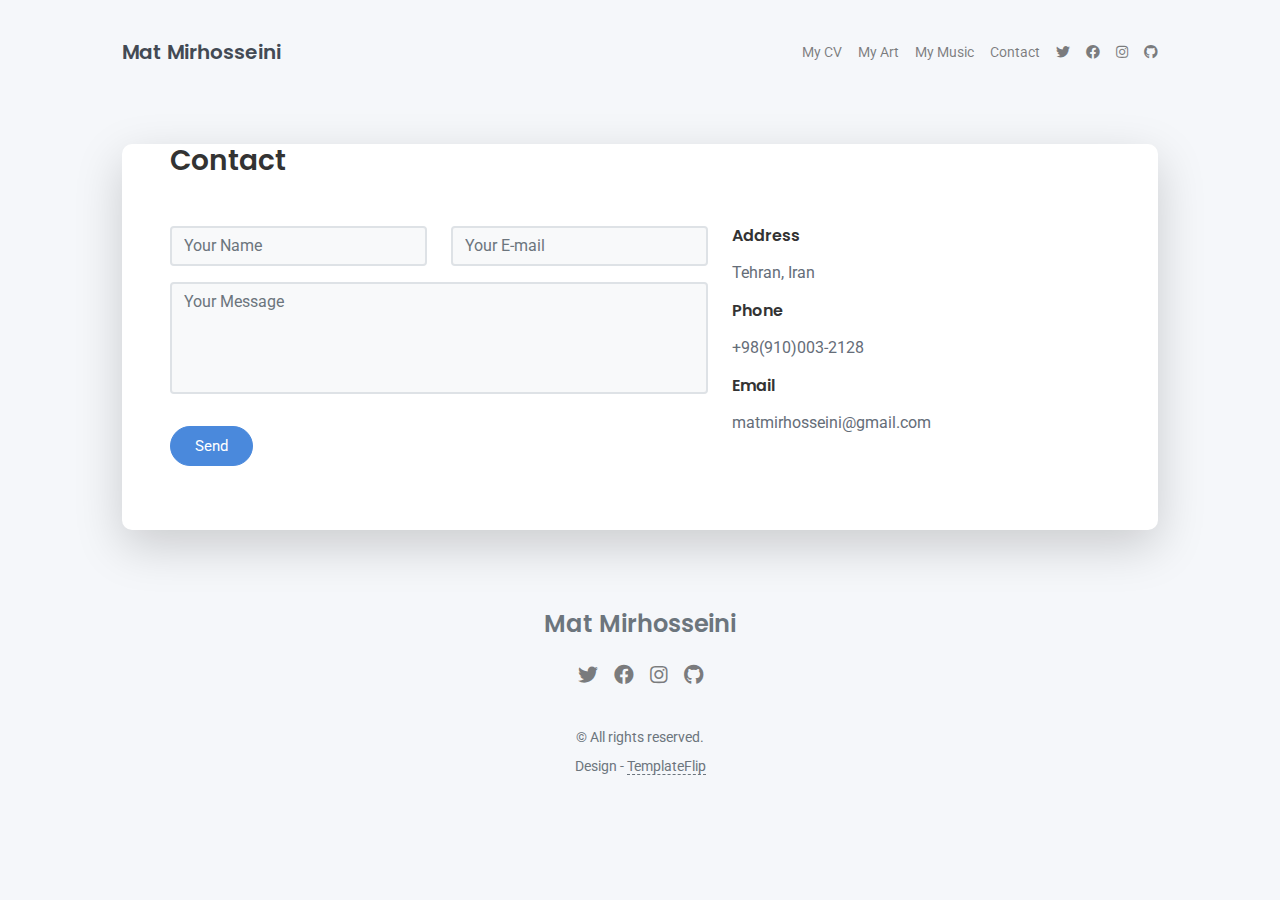
==== Contact.html @ d9cb6f6c "Update and rename contact4.html to Contact.html" ====
<!DOCTYPE html>
<html lang="en-US">
  <head>
    <meta charset="UTF-8">
    <meta http-equiv="X-UA-Compatible" content="IE=edge">
    <meta name="viewport" content="width=device-width, initial-scale=1">
    <title>Mat Mirhosseini</title>
    <link rel="preconnect" href="https://fonts.gstatic.com" crossorigin="crossorigin"/>
    <link rel="preload" as="style" href="https://fonts.googleapis.com/css2?family=Poppins:wght@600&amp;family=Roboto:wght@300;400;500;700&amp;display=swap"/>
    <link rel="stylesheet" href="https://fonts.googleapis.com/css2?family=Poppins:wght@600&amp;family=Roboto:wght@300;400;500;700&amp;display=swap" media="print" onload="this.media='all'"/>
    <noscript>
      <link rel="stylesheet" href="https://fonts.googleapis.com/css2?family=Poppins:wght@600&amp;family=Roboto:wght@300;400;500;700&amp;display=swap"/>
    </noscript>
    <link href="css/font-awesome/css/all.min.css?ver=1.2.0" rel="stylesheet">
    <link href="css/bootstrap.min.css?ver=1.2.0" rel="stylesheet">
    <link href="css/aos.css?ver=1.2.0" rel="stylesheet">
    <link href="css/main.css?ver=1.2.0" rel="stylesheet">
    <style>
      /* Smaller text for navigation links */
      header .nav-link {
        font-size: 14px; /* Adjust this value to make the text smaller */
      }
      /* Consistent styling for headers */
      h2, h3 {
        color: #333; /* Dark gray for better readability */
      }
      .section-subtext {
        text-align: center;
        font-size: 16px;
        color: #777; /* Light gray for subtext */
        margin-bottom: 30px;
      }
      /* Spacing for the contact section */
      .contant-section {
        margin-top: 40px; /* Add space above the contact section */
      }
      .contant-section h2 {
        margin-bottom: 20px; /* Add space below the contact header */
      }
      /* Add shadow effect to the cover */
      .cover {
        box-shadow: 0 0.5rem 1rem rgba(0, 0, 0, 0.15); /* Bootstrap's shadow-lg effect */
      }
    </style>
    <noscript>
      <style type="text/css">
        [data-aos] {
            opacity: 1 !important;
            transform: translate(0) scale(1) !important;
        }
      </style>
    </noscript>
  </head>
  <body id="top">
    <header class="d-print-none">
      <div class="container text-center text-lg-left">
        <div class="py-3 clearfix">
          <h1 class="site-title mb-0">Mat Mirhosseini</h1>
          <div class="site-nav">
            <nav role="navigation">
              <ul class="nav justify-content-center">
                <li class="nav-item"><a class="nav-link" href="index.html">My CV</a></li>
                <li class="nav-item"><a class="nav-link" href="index2.html">My Art</a></li>
                <li class="nav-item"><a class="nav-link" href="MyMusic.html">My Music</a></li>
                <li class="nav-item"><a class="nav-link" href="Contact.html">Contact</a></li>
                <li class="nav-item"><a class="nav-link" href="https://twitter.com/matmirhosseini" title="Twitter"><i class="fab fa-twitter"></i><span class="menu-title sr-only">Twitter</span></a></li>
                <li class="nav-item"><a class="nav-link" href="https://www.facebook.com/profile.php?id=61568136706109" title="Facebook"><i class="fab fa-facebook"></i><span class="menu-title sr-only">Facebook</span></a></li>
                <li class="nav-item"><a class="nav-link" href="https://www.instagram.com/matmirhosseini" title="Instagram"><i class="fab fa-instagram"></i><span class="menu-title sr-only">Instagram</span></a></li>
                <li class="nav-item"><a class="nav-link" href="https://github.com/matmirhosseini" title="Github"><i class="fab fa-github"></i><span class="menu-title sr-only">Github</span></a></li>
              </ul>
            </nav>
          </div>
        </div>
      </div>
    </header>
    
    <div class="page-content">
      <div class="container">
        <div class="cover shadow-lg bg-white"> <!-- Added shadow-lg and bg-white -->
          <div class="contant-section px-3 px-lg-4 pb-4" id="contact">
            <h2 class="h3 text mb-3">Contact</h2>
            <div class="row">
              <div class="col-md-7 d-print-none">
                <div class="my-2">
                  <form action="https://formspree.io/f/xjkvrkpl" method="POST">
                    <div class="row">
                      <div class="col-6">
                        <input class="form-control" type="text" id="name" name="name" placeholder="Your Name" required>
                      </div>
                      <div class="col-6">
                        <input class="form-control" type="email" id="email" name="_replyto" placeholder="Your E-mail" required>
                      </div>
                    </div>
                    <div class="form-group my-2">
                      <textarea class="form-control" style="resize: none;" id="message" name="message" rows="4" placeholder="Your Message" required></textarea>
                    </div>
                    <button class="btn btn-primary mt-2" type="submit">Send</button>
                  </form>
                </div>
              </div>
              <div class="col">
                <div class="mt-2">
                  <h3 class="h6">Address</h3>
                  <div class="pb-2 text-secondary">Tehran, Iran</div>
                  <h3 class="h6">Phone</h3>
                  <div class="pb-2 text-secondary">+98(910)003-2128</div>
                  <h3 class="h6">Email</h3>
                  <div class="pb-2 text-secondary">matmirhosseini@gmail.com</div>
                </div>
              </div>
              <div class="col d-none d-print-block">
                <div class="mt-2">
                  <div>
                    <div class="mb-2">
                      <div class="text-dark"><i class="fab fa-twitter mr-1"></i><span>https://twitter.com/matmirhosseini</span></div>
                    </div>
                    <div class="mb-2">
                      <div class="text-dark"><i class="fab fa-facebook mr-1"></i><span>https://www.facebook.com/profile.php?id=61568136706109</span></div>
                    </div>
                    <div class="mb-2">
                      <div class="text-dark"><i class="fab fa-instagram mr-1"></i><span>https://www.instagram.com/matmirhosseini</span></div>
                    </div>
                    <div class="mb-2">
                      <div class="text-dark"><i class="fab fa-github mr-1"></i><span>https://github.com/matmirhosseini</span></div>
                    </div>
                  </div>
                </div>
              </div>
            </div>
          </div>
        </div>
      </div>
    </div>
    <footer class="pt-4 pb-4 text-muted text-center d-print-none">
      <div class="container">
        <div class="my-3">
          <div class="h4">Mat Mirhosseini</div>
          <div class="footer-nav">
            <nav role="navigation">
              <ul class="nav justify-content-center">
                <li class="nav-item"><a class="nav-link" href="https://twitter.com/matmirhosseini" title="Twitter"><i class="fab fa-twitter"></i><span class="menu-title sr-only">Twitter</span></a></li>
                <li class="nav-item"><a class="nav-link" href="https://www.facebook.com/profile.php?id=61568136706109" title="Facebook"><i class="fab fa-facebook"></i><span class="menu-title sr-only">Facebook</span></a></li>
                <li class="nav-item"><a class="nav-link" href="https://www.instagram.com/matmirhosseini" title="Instagram"><i class="fab fa-instagram"></i><span class="menu-title sr-only">Instagram</span></a></li>
                <li class="nav-item"><a class="nav-link" href="https://github.com/matmirhosseini" title="Github"><i class="fab fa-github"></i><span class="menu-title sr-only">Github</span></a></li>
              </ul>
            </nav>
          </div>
        </div>
        <div class="text-small">
          <div class="mb-1">&copy; All rights reserved.</div>
          <div>Design - <a href="https://templateflip.com/" target="_blank">TemplateFlip</a></div>
        </div>
      </div>
    </footer>
    <script src="scripts/bootstrap.bundle.min.js?ver=1.2.0"></script>
    <script src="scripts/aos.js?ver=1.2.0"></script>
    <script src="scripts/main.js?ver=1.2.0"></script>
  </body>
</html>
---- css/main.css ----
/* Buttons */
/* Inputs */
/* Timeline custom component */
.timeline {
  border-left: 2px solid #E6E9ED;
  padding: 1rem 0; }

.timeline-card {
  position: relative;
  margin-left: 31px;
  border-left: 2px solid;
  margin-bottom: 2rem; }

.timeline-card:last-child {
  margin-bottom: 1rem; }

.timeline-card:before {
  content: '';
  display: inline-block;
  position: absolute;
  background-color: #fff;
  border-radius: 10px;
  width: 12px;
  height: 12px;
  top: 20px;
  left: -41px;
  border: 2px solid;
  z-index: 2; }

.timeline-card:after {
  content: '';
  display: inline-block;
  position: absolute;
  background-color: currentColor;
  width: 29px;
  height: 2px;
  top: 25px;
  left: -29px;
  z-index: 1; }

.timeline-card-primary {
  border-left-color: #4A89DC; }

.timeline-card-primary:before {
  border-color: #4A89DC; }

.timeline-card-primary:after {
  background-color: #4A89DC; }

.timeline-card-success {
  border-left-color: #37BC9B; }

.timeline-card-success:before {
  border-color: #37BC9B; }

.timeline-card-success:after {
  background-color: #37BC9B; }

html {
  scroll-behavior: smooth; }

.site-title {
  font-size: 1.25rem;
  line-height: 2.5rem; }

.nav-link {
  padding: 0;
  font-size: 1.25rem;
  line-height: 2.5rem;
  color: rgba(0, 0, 0, 0.5); }

.nav-link:hover,
.nav-link:focus,
.active .nav-link {
  color: rgba(0, 0, 0, 0.8); }

.nav-item + .nav-item {
  margin-left: 1rem; }

.cover {
  border-radius: 10px; }

.cover-bg {
  background-color: #4A89DC;
  background-image: url("data:image/svg+xml,%3Csvg xmlns='http://www.w3.org/2000/svg' width='100' height='100' viewBox='0 0 100 100'%3E%3Cg fill-rule='evenodd'%3E%3Cg fill='%23ffffff' fill-opacity='0.12'%3E%3Cpath opacity='.5' d='M96 [base64] 0v-9h-9v9h9zm-10 0v-9h-9v9h9zm-10 0v-9h-9v9h9zm-10 0v-9h-9v9h9zm-10 0v-9h-9v9h9zm-10 0v-9h-9v9h9zm-10 0v-9h-9v9h9zm-10 0v-9h-9v9h9zm-9-10h9v-9h-9v9zm10 0h9v-9h-9v9zm10 0h9v-9h-9v9zm10 0h9v-9h-9v9zm10 0h9v-9h-9v9zm10 0h9v-9h-9v9zm10 0h9v-9h-9v9zm10 0h9v-9h-9v9zm9-10v-9h-9v9h9zm-10 0v-9h-9v9h9zm-10 0v-9h-9v9h9zm-10 0v-9h-9v9h9zm-10 0v-9h-9v9h9zm-10 0v-9h-9v9h9zm-10 0v-9h-9v9h9zm-10 0v-9h-9v9h9zm-9-10h9v-9h-9v9zm10 0h9v-9h-9v9zm10 0h9v-9h-9v9zm10 0h9v-9h-9v9zm10 0h9v-9h-9v9zm10 0h9v-9h-9v9zm10 0h9v-9h-9v9zm10 0h9v-9h-9v9z'/%3E%3Cpath d='M6 5V0H5v5H0v1h5v94h1V6h94V5H6z'/%3E%3C/g%3E%3C/g%3E%3C/svg%3E");
  border-radius: 10px 10px 0 0; }

.avatar {
  max-width: 216px;
  max-height: 216px;
  margin-top: 20px;
  text-align: center;
  margin-left: auto;
  margin-right: auto; }

.avatar img {
  /* Safari 6.0 - 9.0 */
  filter: grayscale(100%); }

footer a:not(.nav-link) {
  color: inherit;
  border-bottom: 1px dashed;
  text-decoration: none;
  cursor: pointer; }

/* Custom CSS for controlling the carousel images' size */
.carousel-inner img {
  max-height: 300px;  /* Adjust height to make images smaller */
  object-fit: cover;  /* Ensure images cover the space without distortion */
}

@media (min-width: 48em) {
  .site-title {
    float: left; }
  .site-nav {
    float: right; }
  .avatar {
    margin-bottom: -80px;
    margin-left: 0; } }

@media print {
  body {
    background-color: #fff; }
  .container {
    width: auto;
    max-width: 100%;
    padding: 0; }
  .cover, .cover-bg {
    border-radius: 0; }
  .cover.shadow-lg {
    box-shadow: none !important; }
  .cover-bg {
    padding: 5rem !important;
    padding-bottom: 10px !important; }
  .avatar {
    margin-top: -10px; }
  .about-section {
    padding: 6.5rem 5rem 2rem !important; }
  .skills-section,
  .work-experience-section,
  .education-section,
  .contant-section {
    padding: 1.5rem 5rem 2rem !important; }
  .page-break {
    padding-top: 5rem;
    page-break-before: always; } }
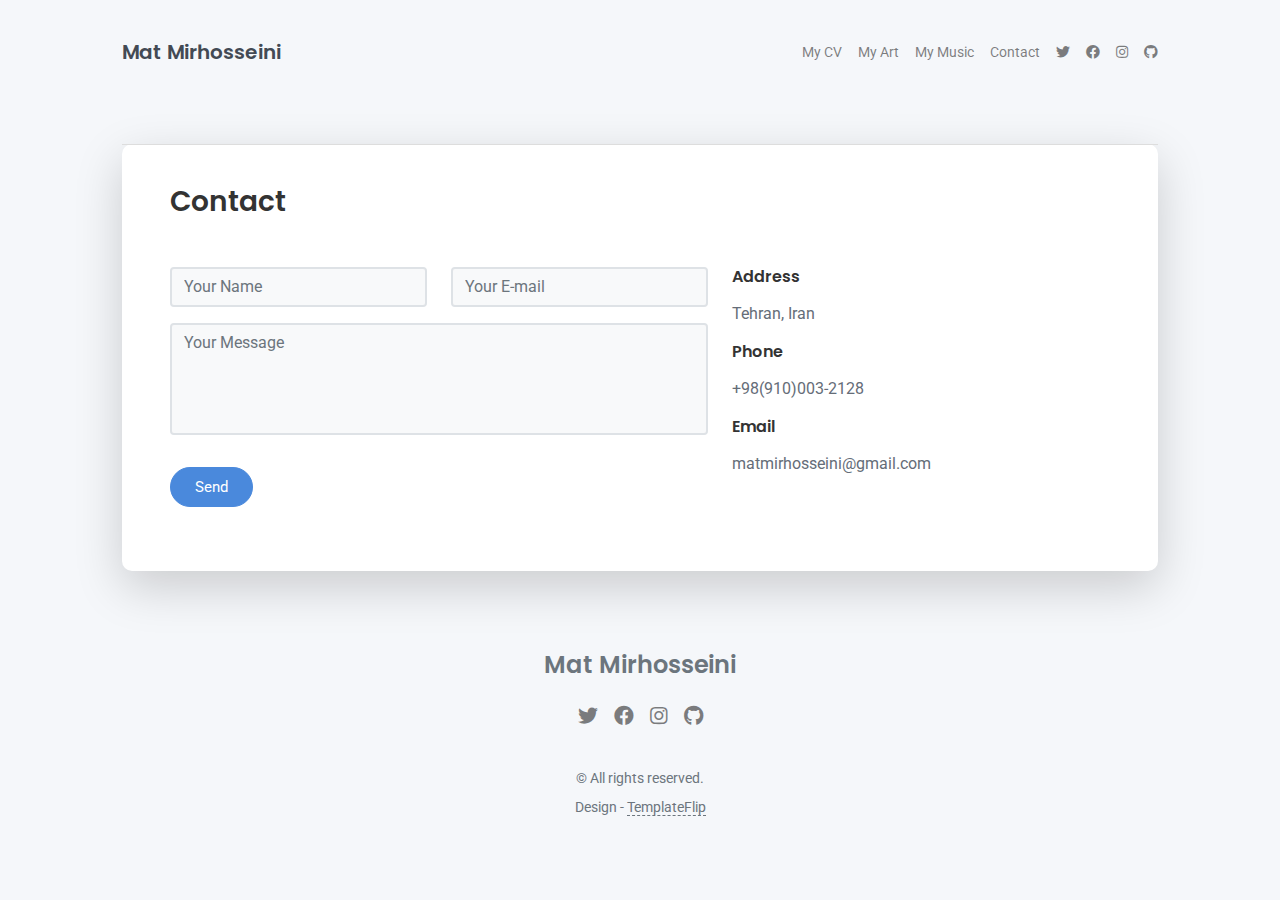
==== commit 0d67dacc: "Update Contact.html" ====
--- a/Contact.html
+++ b/Contact.html
@@ -29,6 +29,12 @@
         font-size: 16px;
         color: #777; /* Light gray for subtext */
         margin-bottom: 30px;
+      }
+      .section-divider {
+        width: 100%;
+        height: 1px;
+        background-color: #ddd;
+        margin: 40px 0;
       }
       /* Spacing for the contact section */
       .contant-section {
@@ -76,7 +82,8 @@
     
     <div class="page-content">
       <div class="container">
-        <div class="cover shadow-lg bg-white"> <!-- Added shadow-lg and bg-white -->
+        <div class="cover shadow-lg bg-white">
+          <div class="section-divider"></div>
           <div class="contant-section px-3 px-lg-4 pb-4" id="contact">
             <h2 class="h3 text mb-3">Contact</h2>
             <div class="row">
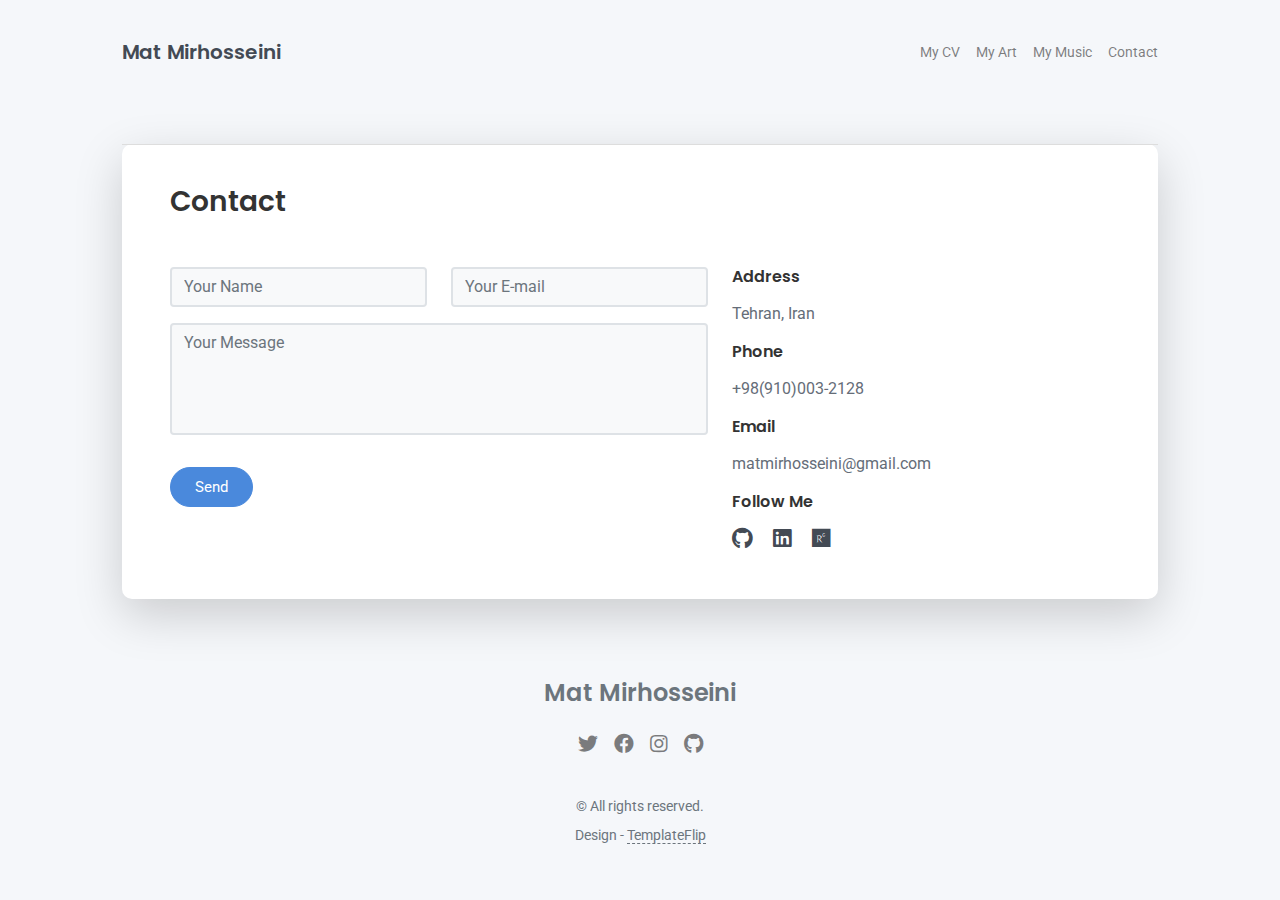
==== commit 2e65ce47: "Update Contact.html" ====
--- a/Contact.html
+++ b/Contact.html
@@ -69,10 +69,6 @@
                 <li class="nav-item"><a class="nav-link" href="index2.html">My Art</a></li>
                 <li class="nav-item"><a class="nav-link" href="MyMusic.html">My Music</a></li>
                 <li class="nav-item"><a class="nav-link" href="Contact.html">Contact</a></li>
-                <li class="nav-item"><a class="nav-link" href="https://twitter.com/matmirhosseini" title="Twitter"><i class="fab fa-twitter"></i><span class="menu-title sr-only">Twitter</span></a></li>
-                <li class="nav-item"><a class="nav-link" href="https://www.facebook.com/profile.php?id=61568136706109" title="Facebook"><i class="fab fa-facebook"></i><span class="menu-title sr-only">Facebook</span></a></li>
-                <li class="nav-item"><a class="nav-link" href="https://www.instagram.com/matmirhosseini" title="Instagram"><i class="fab fa-instagram"></i><span class="menu-title sr-only">Instagram</span></a></li>
-                <li class="nav-item"><a class="nav-link" href="https://github.com/matmirhosseini" title="Github"><i class="fab fa-github"></i><span class="menu-title sr-only">Github</span></a></li>
               </ul>
             </nav>
           </div>
@@ -84,57 +80,45 @@
       <div class="container">
         <div class="cover shadow-lg bg-white">
           <div class="section-divider"></div>
-          <div class="contant-section px-3 px-lg-4 pb-4" id="contact">
-            <h2 class="h3 text mb-3">Contact</h2>
-            <div class="row">
-              <div class="col-md-7 d-print-none">
-                <div class="my-2">
-                  <form action="https://formspree.io/f/xjkvrkpl" method="POST">
-                    <div class="row">
-                      <div class="col-6">
-                        <input class="form-control" type="text" id="name" name="name" placeholder="Your Name" required>
-                      </div>
-                      <div class="col-6">
-                        <input class="form-control" type="email" id="email" name="_replyto" placeholder="Your E-mail" required>
-                      </div>
-                    </div>
-                    <div class="form-group my-2">
-                      <textarea class="form-control" style="resize: none;" id="message" name="message" rows="4" placeholder="Your Message" required></textarea>
-                    </div>
-                    <button class="btn btn-primary mt-2" type="submit">Send</button>
-                  </form>
-                </div>
-              </div>
-              <div class="col">
-                <div class="mt-2">
-                  <h3 class="h6">Address</h3>
-                  <div class="pb-2 text-secondary">Tehran, Iran</div>
-                  <h3 class="h6">Phone</h3>
-                  <div class="pb-2 text-secondary">+98(910)003-2128</div>
-                  <h3 class="h6">Email</h3>
-                  <div class="pb-2 text-secondary">matmirhosseini@gmail.com</div>
-                </div>
-              </div>
-              <div class="col d-none d-print-block">
-                <div class="mt-2">
-                  <div>
-                    <div class="mb-2">
-                      <div class="text-dark"><i class="fab fa-twitter mr-1"></i><span>https://twitter.com/matmirhosseini</span></div>
-                    </div>
-                    <div class="mb-2">
-                      <div class="text-dark"><i class="fab fa-facebook mr-1"></i><span>https://www.facebook.com/profile.php?id=61568136706109</span></div>
-                    </div>
-                    <div class="mb-2">
-                      <div class="text-dark"><i class="fab fa-instagram mr-1"></i><span>https://www.instagram.com/matmirhosseini</span></div>
-                    </div>
-                    <div class="mb-2">
-                      <div class="text-dark"><i class="fab fa-github mr-1"></i><span>https://github.com/matmirhosseini</span></div>
-                    </div>
-                  </div>
-                </div>
-              </div>
-            </div>
-          </div>
+  <div class="contant-section px-3 px-lg-4 pb-4" id="contact">
+    <h2 class="h3 text mb-3">Contact</h2>
+    <div class="row">
+      <div class="col-md-7 d-print-none">
+        <div class="my-2"><form action="https://formspree.io/f/xjkvrkpl"
+    method="POST">
+  <div class="row">
+    <div class="col-6">
+      <input class="form-control" type="text" id="name" name="name" placeholder="Your Name" required>
+    </div>
+    <div class="col-6">
+      <input class="form-control" type="email" id="email" name="_replyto" placeholder="Your E-mail" required>
+    </div>
+  </div>
+  <div class="form-group my-2">
+    <textarea class="form-control" style="resize: none;" id="message" name="message" rows="4"  placeholder="Your Message" required></textarea>
+  </div>
+  <button class="btn btn-primary mt-2" type="submit">Send</button>
+</form>
+        </div>
+      </div>
+      <div class="col">
+        <div class="mt-2">
+          <h3 class="h6">Address</h3>
+          <div class="pb-2 text-secondary">Tehran, Iran</div>
+          <h3 class="h6">Phone</h3>
+          <div class="pb-2 text-secondary">+98(910)003-2128</div>
+          <h3 class="h6">Email</h3>
+          <div class="pb-2 text-secondary">matmirhosseini@gmail.com</div>
+          <h3 class="h6">Follow Me</h3>
+          <div class="social-icons">
+            <a href="https://github.com/matmirhosseini" target="_blank" class="text-dark me-2"><i class="fab fa-github fa-lg"></i></a>
+            <a href="https://www.linkedin.com/in/matmirhosseini" target="_blank" class="text-dark me-2"><i class="fab fa-linkedin fa-lg"></i></a>
+            <a href="https://www.researchgate.net/profile/Mat-Mirhosseini" target="_blank" class="text-dark me-2"><i class="fab fa-researchgate fa-lg"></i></a>
+        </div>
+        </div>
+      </div>
+    </div>
+  </div>
         </div>
       </div>
     </div>
--- a/css/main.css
+++ b/css/main.css
@@ -81,21 +81,21 @@
   border-radius: 10px; }
 
 .cover-bg {
-  background-color: #4A89DC;
+  background-color: #071330;
   background-image: url("data:image/svg+xml,%3Csvg xmlns='http://www.w3.org/2000/svg' width='100' height='100' viewBox='0 0 100 100'%3E%3Cg fill-rule='evenodd'%3E%3Cg fill='%23ffffff' fill-opacity='0.12'%3E%3Cpath opacity='.5' d='M96 [base64] 0v-9h-9v9h9zm-10 0v-9h-9v9h9zm-10 0v-9h-9v9h9zm-10 0v-9h-9v9h9zm-10 0v-9h-9v9h9zm-10 0v-9h-9v9h9zm-10 0v-9h-9v9h9zm-10 0v-9h-9v9h9zm-9-10h9v-9h-9v9zm10 0h9v-9h-9v9zm10 0h9v-9h-9v9zm10 0h9v-9h-9v9zm10 0h9v-9h-9v9zm10 0h9v-9h-9v9zm10 0h9v-9h-9v9zm10 0h9v-9h-9v9zm9-10v-9h-9v9h9zm-10 0v-9h-9v9h9zm-10 0v-9h-9v9h9zm-10 0v-9h-9v9h9zm-10 0v-9h-9v9h9zm-10 0v-9h-9v9h9zm-10 0v-9h-9v9h9zm-10 0v-9h-9v9h9zm-9-10h9v-9h-9v9zm10 0h9v-9h-9v9zm10 0h9v-9h-9v9zm10 0h9v-9h-9v9zm10 0h9v-9h-9v9zm10 0h9v-9h-9v9zm10 0h9v-9h-9v9zm10 0h9v-9h-9v9z'/%3E%3Cpath d='M6 5V0H5v5H0v1h5v94h1V6h94V5H6z'/%3E%3C/g%3E%3C/g%3E%3C/svg%3E");
   border-radius: 10px 10px 0 0; }
 
 .avatar {
   max-width: 216px;
   max-height: 216px;
-  margin-top: 20px;
+  margin-top: 0px;
   text-align: center;
   margin-left: auto;
   margin-right: auto; }
 
 .avatar img {
   /* Safari 6.0 - 9.0 */
-  filter: grayscale(100%); }
+  filter: none; }
 
 footer a:not(.nav-link) {
   color: inherit;
